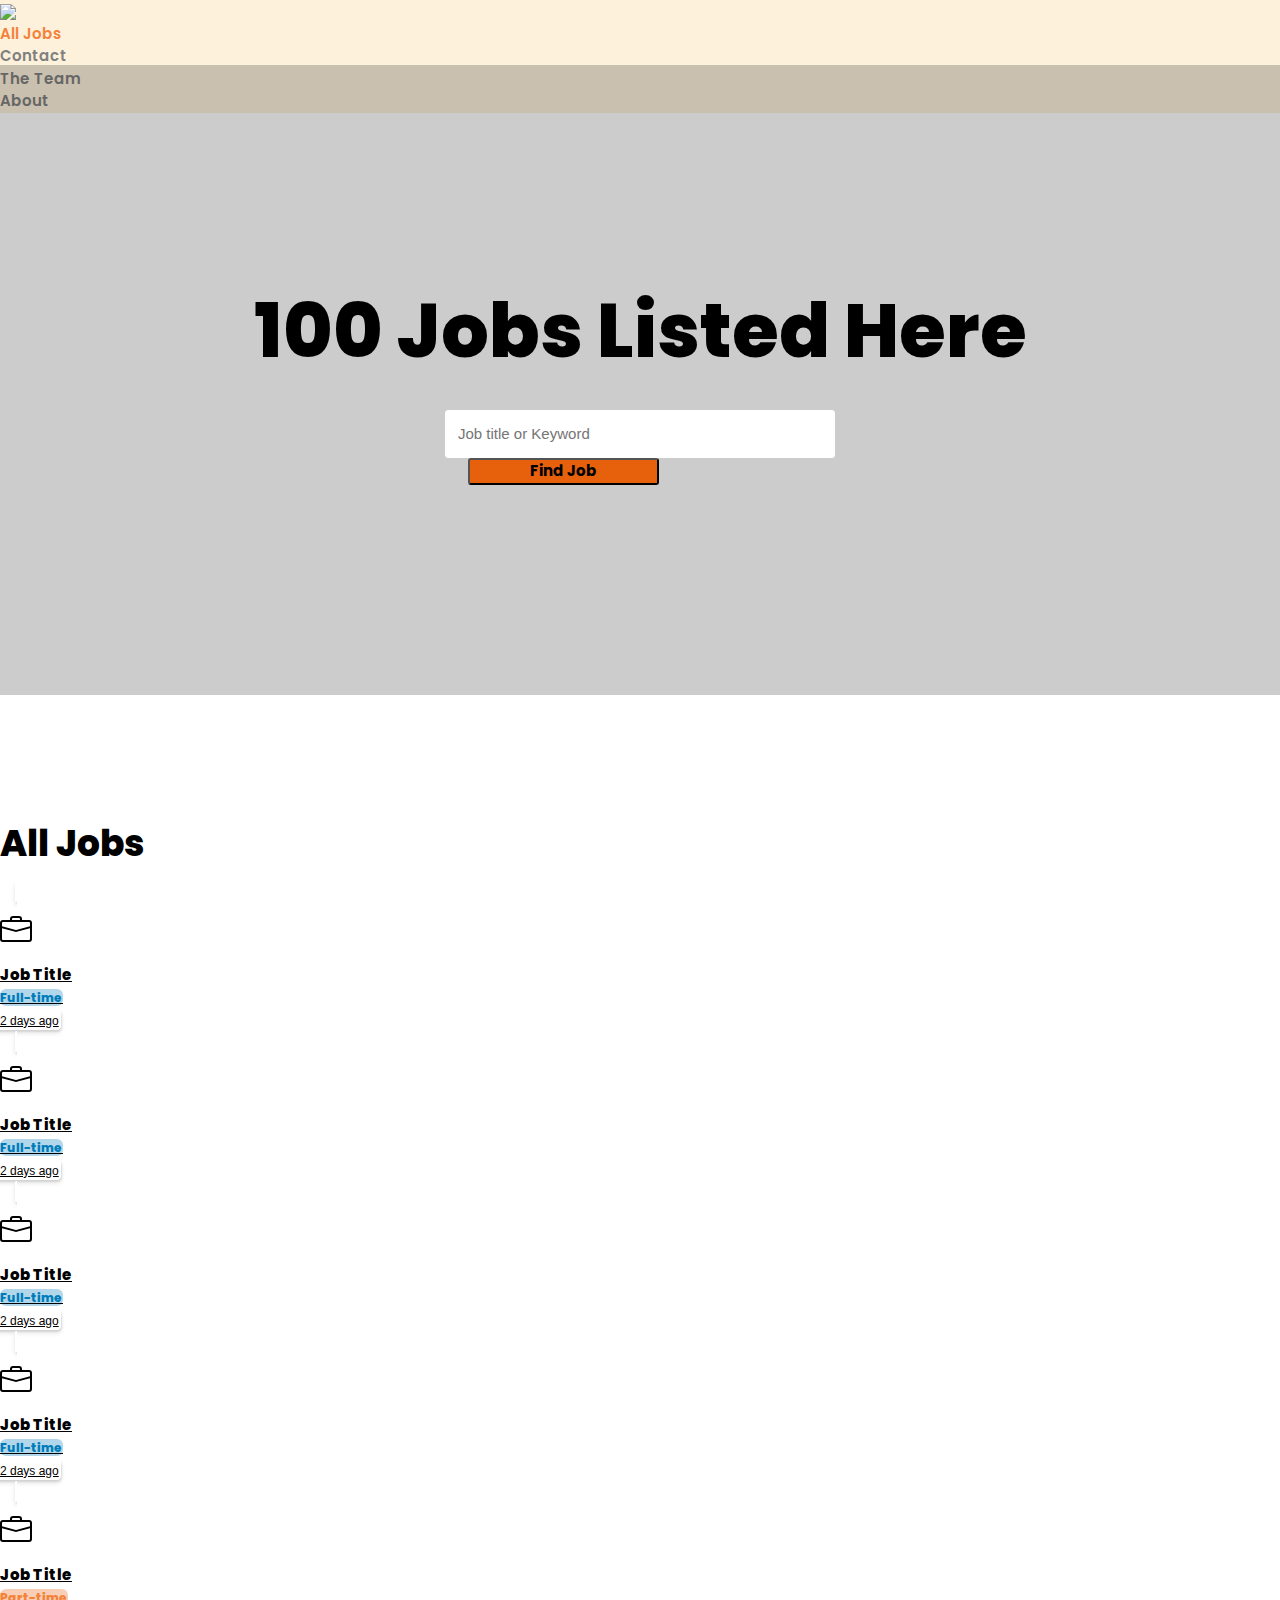
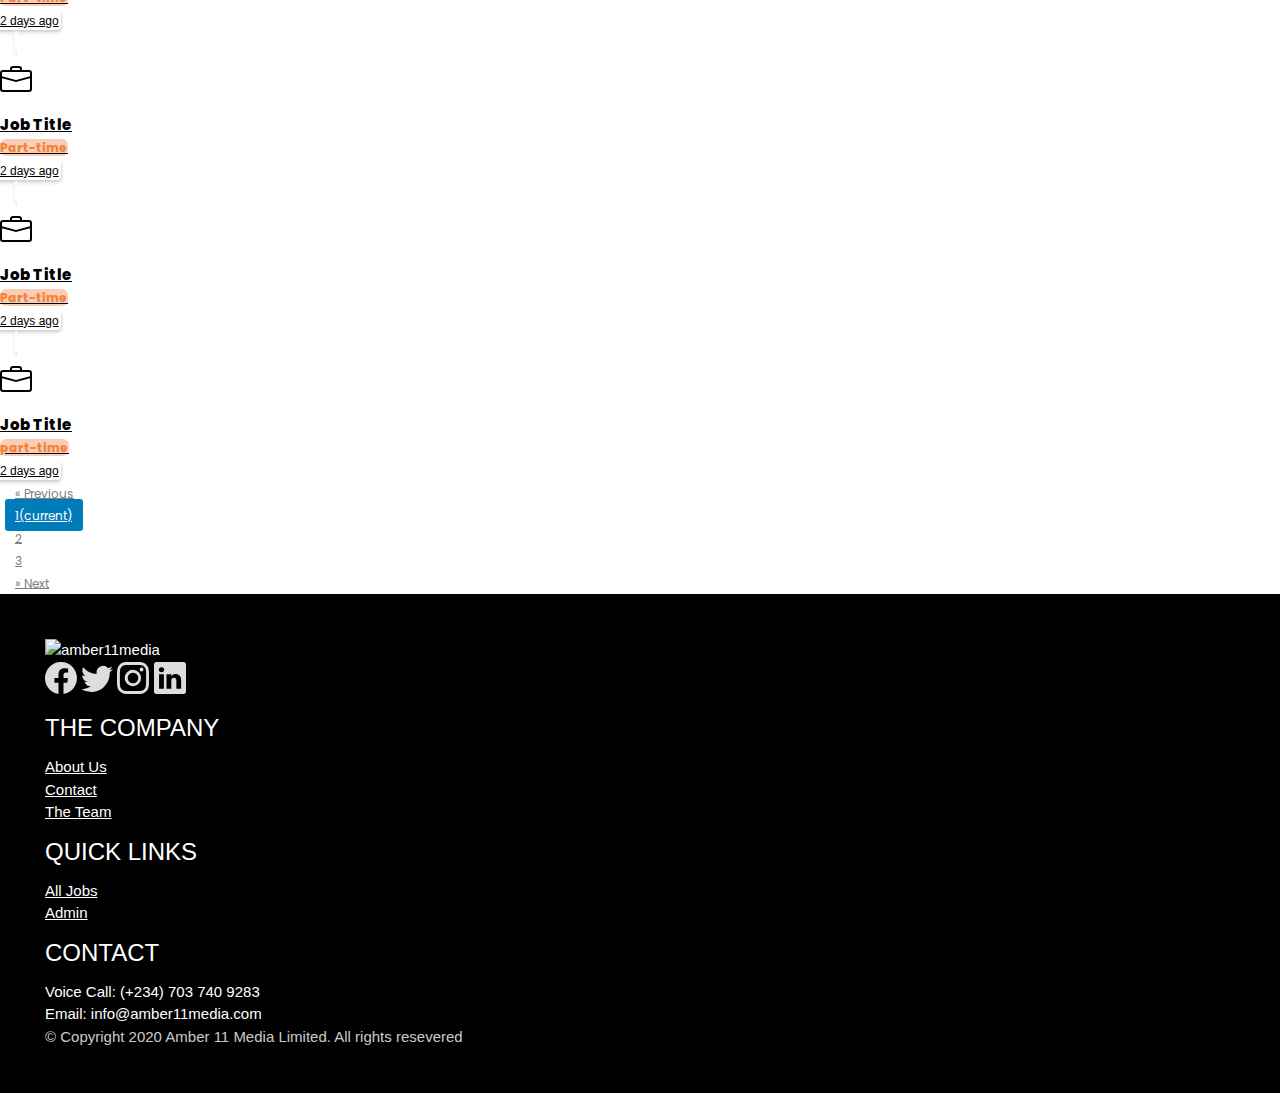
==== index.html @ 1d9342f6 "first comit" ====
<!DOCTYPE html>
<html lang="en">
<head>
  <meta charset="UTF-8">
  <meta name="viewport" content="width=device-width, initial-scale=1.0">
  <link rel="stylesheet" href="https://cdn.jsdelivr.net/npm/bootstrap@4.6.0/dist/css/bootstrap.min.css" integrity="sha384-B0vP5xmATw1+K9KRQjQERJvTumQW0nPEzvF6L/Z6nronJ3oUOFUFpCjEUQouq2+l" crossorigin="anonymous">
  <link rel="preconnect" href="https://fonts.gstatic.com">
  <link href="https://fonts.googleapis.com/css2?family=Poppins:wght@200;300;400;500;600;700;800;900&display=swap" rel="stylesheet"> 
  <link rel="stylesheet" href="https://www.w3schools.com/w3css/4/w3.css">
  <link rel="stylesheet" href="./scss/styles.css">

  <title>Amber Career List Copy</title>
</head>
<body>
  <!--Navigation-->
  <nav class="navbar navbar-expand-lg fixed-top pl-lg-5 pl-md-5 navbar-light">
    <div class="container">
    <a class="navbar-brand" href="./index.html"><img src="https://www.amber11media.com/uploads/logo-100.jpg"></a>
    <button class="navbar-toggler" type="button" data-toggle="collapse" data-target="#navbarSupportedContent" aria-controls="navbarSupportedContent" aria-expanded="false" aria-label="Toggle navigation">
      <span class="navbar-toggler-icon"></span>
    </button>
    <div class="collapse navbar-collapse justify-content-end pl-lg-5" id="navbarSupportedContent">
      <ul class="nav">
        <li class="nav-item active">
          <a class="nav-link" href="./index.html">All Jobs</a>
        </li>
        <li class="nav-item">
          <a class="nav-link" href="#">Contact</a>
        </li>
        <li class="nav-item">
          <a class="nav-link" href="#">The Team</a>
        </li>
        <li class="nav-item">
          <a class="nav-link" href="#">About</a>
        </li>
      </ul>
    </div>
  </div>
  </nav>

  <!--Main-->
  <main class="main-container container-fluid">
    <div class="dark-overlay">
      <div class="main-inner">
      <div class="main-header">
        <div class="col text-center"><span> 100 Jobs Listed Here</span></div>
      </div>
        <form class="text-center d-lg-flex d-md-flex d-sm-block ">
          <div class="main-form">
          <input type="text"  id="jobSearch" placeholder="Job title or Keyword"></div>
          <button type="submit" class="btn text-light">Find Job</button>
       </form>
      </div>
    </div>
  </main>

  <!-- Jobs Section-->
<section class="jobs-section text-center px-5">
  <h1 class="text-center text-dark">All Jobs</h1>
  <div class="row mx-auto">
    <div class="col-lg-3 col-md-6 col-sm-6">
  <a  href="./jobsDetails.html" class="card text-left mx-auto">
    <div class="card-body">
      <h5 class="card-title pl-3"> <svg xmlns="http://www.w3.org/2000/svg" width="32" height="32" fill="currentColor" class="bi bi-briefcase text-primary" viewBox="0 0 16 16">
        <path d="M6.5 1A1.5 1.5 0 0 0 5 2.5V3H1.5A1.5 1.5 0 0 0 0 4.5v8A1.5 1.5 0 0 0 1.5 14h13a1.5 1.5 0 0 0 1.5-1.5v-8A1.5 1.5 0 0 0 14.5 3H11v-.5A1.5 1.5 0 0 0 9.5 1h-3zm0 1h3a.5.5 0 0 1 .5.5V3H6v-.5a.5.5 0 0 1 .5-.5zm1.886 6.914L15 7.151V12.5a.5.5 0 0 1-.5.5h-13a.5.5 0 0 1-.5-.5V7.15l6.614 1.764a1.5 1.5 0 0 0 .772 0zM1.5 4h13a.5.5 0 0 1 .5.5v1.616L8.129 7.948a.5.5 0 0 1-.258 0L1 6.116V4.5a.5.5 0 0 1 .5-.5z"></path>
      </svg></h5>
      <p class="card-text">Job Title</p>
      <small class="job-time px-2">Full-time</small>
    </div>
      <small class="text-muted pl-4 pb-4 ">2 days ago</small>
  </a>
</div>

<div class="col-lg-3 col-md-6 col-sm-6">
  <a  href="./jobsDetails.html" class="card text-left mx-auto ">
    <div class="card-body">
      <h5 class="card-title pl-3"> <svg xmlns="http://www.w3.org/2000/svg" width="32" height="32" fill="currentColor" class="bi bi-briefcase text-primary" viewBox="0 0 16 16">
        <path d="M6.5 1A1.5 1.5 0 0 0 5 2.5V3H1.5A1.5 1.5 0 0 0 0 4.5v8A1.5 1.5 0 0 0 1.5 14h13a1.5 1.5 0 0 0 1.5-1.5v-8A1.5 1.5 0 0 0 14.5 3H11v-.5A1.5 1.5 0 0 0 9.5 1h-3zm0 1h3a.5.5 0 0 1 .5.5V3H6v-.5a.5.5 0 0 1 .5-.5zm1.886 6.914L15 7.151V12.5a.5.5 0 0 1-.5.5h-13a.5.5 0 0 1-.5-.5V7.15l6.614 1.764a1.5 1.5 0 0 0 .772 0zM1.5 4h13a.5.5 0 0 1 .5.5v1.616L8.129 7.948a.5.5 0 0 1-.258 0L1 6.116V4.5a.5.5 0 0 1 .5-.5z"></path>
      </svg></h5>
      <p class="card-text">Job Title</p>
      <small class="job-time px-2">Full-time</small>
    </div>
      <small class="text-muted pl-4 pb-4 ">2 days ago</small>
  </a>
</div>


<div class="col-lg-3 col-md-6 col-sm-6">
  <a  href="./jobsDetails.html" class="card text-left mx-auto">
    <div class="card-body">
      <h5 class="card-title pl-3"> <svg xmlns="http://www.w3.org/2000/svg" width="32" height="32" fill="currentColor" class="bi bi-briefcase text-primary" viewBox="0 0 16 16">
        <path d="M6.5 1A1.5 1.5 0 0 0 5 2.5V3H1.5A1.5 1.5 0 0 0 0 4.5v8A1.5 1.5 0 0 0 1.5 14h13a1.5 1.5 0 0 0 1.5-1.5v-8A1.5 1.5 0 0 0 14.5 3H11v-.5A1.5 1.5 0 0 0 9.5 1h-3zm0 1h3a.5.5 0 0 1 .5.5V3H6v-.5a.5.5 0 0 1 .5-.5zm1.886 6.914L15 7.151V12.5a.5.5 0 0 1-.5.5h-13a.5.5 0 0 1-.5-.5V7.15l6.614 1.764a1.5 1.5 0 0 0 .772 0zM1.5 4h13a.5.5 0 0 1 .5.5v1.616L8.129 7.948a.5.5 0 0 1-.258 0L1 6.116V4.5a.5.5 0 0 1 .5-.5z"></path>
      </svg></h5>
      <p class="card-text">Job Title</p>
      <small class="job-time px-2">Full-time</small>
    </div>
      <small class="text-muted pl-4 pb-4 ">2 days ago</small>
  </a>
</div>

<div class="col-lg-3 col-md-6 col-sm-6">
  <a  href="./jobsDetails.html" class="card text-left mx-auto">
    <div class="card-body">
      <h5 class="card-title pl-3"> <svg xmlns="http://www.w3.org/2000/svg" width="32" height="32" fill="currentColor" class="bi bi-briefcase text-primary" viewBox="0 0 16 16">
        <path d="M6.5 1A1.5 1.5 0 0 0 5 2.5V3H1.5A1.5 1.5 0 0 0 0 4.5v8A1.5 1.5 0 0 0 1.5 14h13a1.5 1.5 0 0 0 1.5-1.5v-8A1.5 1.5 0 0 0 14.5 3H11v-.5A1.5 1.5 0 0 0 9.5 1h-3zm0 1h3a.5.5 0 0 1 .5.5V3H6v-.5a.5.5 0 0 1 .5-.5zm1.886 6.914L15 7.151V12.5a.5.5 0 0 1-.5.5h-13a.5.5 0 0 1-.5-.5V7.15l6.614 1.764a1.5 1.5 0 0 0 .772 0zM1.5 4h13a.5.5 0 0 1 .5.5v1.616L8.129 7.948a.5.5 0 0 1-.258 0L1 6.116V4.5a.5.5 0 0 1 .5-.5z"></path>
      </svg></h5>
      <p class="card-text">Job Title</p>
      <small class="job-time px-2">Full-time</small>
    </div>
      <small class="text-muted pl-4 pb-4 ">2 days ago</small>
  </a>
</div>


<div class="col-lg-3 col-md-6 col-sm-6">
  <a  href="./jobsDetails.html" class="card text-left mx-auto">
    <div class="card-body">
      <h5 class="card-title pl-3"> <svg xmlns="http://www.w3.org/2000/svg" width="32" height="32" fill="currentColor" class="bi bi-briefcase text-primary" viewBox="0 0 16 16">
        <path d="M6.5 1A1.5 1.5 0 0 0 5 2.5V3H1.5A1.5 1.5 0 0 0 0 4.5v8A1.5 1.5 0 0 0 1.5 14h13a1.5 1.5 0 0 0 1.5-1.5v-8A1.5 1.5 0 0 0 14.5 3H11v-.5A1.5 1.5 0 0 0 9.5 1h-3zm0 1h3a.5.5 0 0 1 .5.5V3H6v-.5a.5.5 0 0 1 .5-.5zm1.886 6.914L15 7.151V12.5a.5.5 0 0 1-.5.5h-13a.5.5 0 0 1-.5-.5V7.15l6.614 1.764a1.5 1.5 0 0 0 .772 0zM1.5 4h13a.5.5 0 0 1 .5.5v1.616L8.129 7.948a.5.5 0 0 1-.258 0L1 6.116V4.5a.5.5 0 0 1 .5-.5z"></path>
      </svg></h5>
      <p class="card-text">Job Title</p>
      <small class="job-times px-2">Part-time</small>
    </div>
      <small class="text-muted pl-4 pb-4 ">2 days ago</small>
  </a>
</div>


<div class="col-lg-3 col-md-6 col-sm-6">
  <a  href="./jobsDetails.html" class="card text-left mx-auto">
    <div class="card-body">
      <h5 class="card-title pl-3"> <svg xmlns="http://www.w3.org/2000/svg" width="32" height="32" fill="currentColor" class="bi bi-briefcase text-primary" viewBox="0 0 16 16">
        <path d="M6.5 1A1.5 1.5 0 0 0 5 2.5V3H1.5A1.5 1.5 0 0 0 0 4.5v8A1.5 1.5 0 0 0 1.5 14h13a1.5 1.5 0 0 0 1.5-1.5v-8A1.5 1.5 0 0 0 14.5 3H11v-.5A1.5 1.5 0 0 0 9.5 1h-3zm0 1h3a.5.5 0 0 1 .5.5V3H6v-.5a.5.5 0 0 1 .5-.5zm1.886 6.914L15 7.151V12.5a.5.5 0 0 1-.5.5h-13a.5.5 0 0 1-.5-.5V7.15l6.614 1.764a1.5 1.5 0 0 0 .772 0zM1.5 4h13a.5.5 0 0 1 .5.5v1.616L8.129 7.948a.5.5 0 0 1-.258 0L1 6.116V4.5a.5.5 0 0 1 .5-.5z"></path>
      </svg></h5>
      <p class="card-text">Job Title</p>
      <small class="job-times px-2">Part-time</small>
    </div>
      <small class="text-muted pl-4 pb-4 ">2 days ago</small>
  </a>
</div>


<div class="col-lg-3 col-md-6 col-sm-6">
  <a  href="./jobsDetails.html" class="card text-left mx-auto">
    <div class="card-body">
      <h5 class="card-title pl-3"> <svg xmlns="http://www.w3.org/2000/svg" width="32" height="32" fill="currentColor" class="bi bi-briefcase text-primary" viewBox="0 0 16 16">
        <path d="M6.5 1A1.5 1.5 0 0 0 5 2.5V3H1.5A1.5 1.5 0 0 0 0 4.5v8A1.5 1.5 0 0 0 1.5 14h13a1.5 1.5 0 0 0 1.5-1.5v-8A1.5 1.5 0 0 0 14.5 3H11v-.5A1.5 1.5 0 0 0 9.5 1h-3zm0 1h3a.5.5 0 0 1 .5.5V3H6v-.5a.5.5 0 0 1 .5-.5zm1.886 6.914L15 7.151V12.5a.5.5 0 0 1-.5.5h-13a.5.5 0 0 1-.5-.5V7.15l6.614 1.764a1.5 1.5 0 0 0 .772 0zM1.5 4h13a.5.5 0 0 1 .5.5v1.616L8.129 7.948a.5.5 0 0 1-.258 0L1 6.116V4.5a.5.5 0 0 1 .5-.5z"></path>
      </svg></h5>
      <p class="card-text">Job Title</p>
      <small class="job-times px-2">Part-time</small>
    </div>
      <small class="text-muted pl-4 pb-4 ">2 days ago</small>
  </a>
</div>


<div class="col-lg-3 col-md-6 col-sm-6">
  <a  href="./jobsDetails.html" class="card text-left mx-auto">
    <div class="card-body">
      <h5 class="card-title pl-3"> <svg xmlns="http://www.w3.org/2000/svg" width="32" height="32" fill="currentColor" class="bi bi-briefcase text-primary" viewBox="0 0 16 16">
        <path d="M6.5 1A1.5 1.5 0 0 0 5 2.5V3H1.5A1.5 1.5 0 0 0 0 4.5v8A1.5 1.5 0 0 0 1.5 14h13a1.5 1.5 0 0 0 1.5-1.5v-8A1.5 1.5 0 0 0 14.5 3H11v-.5A1.5 1.5 0 0 0 9.5 1h-3zm0 1h3a.5.5 0 0 1 .5.5V3H6v-.5a.5.5 0 0 1 .5-.5zm1.886 6.914L15 7.151V12.5a.5.5 0 0 1-.5.5h-13a.5.5 0 0 1-.5-.5V7.15l6.614 1.764a1.5 1.5 0 0 0 .772 0zM1.5 4h13a.5.5 0 0 1 .5.5v1.616L8.129 7.948a.5.5 0 0 1-.258 0L1 6.116V4.5a.5.5 0 0 1 .5-.5z"></path>
      </svg></h5>
      <p class="card-text">Job Title</p>
      <small class="job-times px-2">part-time</small>
    </div>
      <small class="text-muted pl-4 pb-4 ">2 days ago</small>
  </a>
</div>
</section>

<!-- Pagination-->
<nav aria-label="Page navigation">
  <ul class="pagination py-4 justify-content-center align-items-center">
    <li class="page-item disabled">
      <a class="page-link" href="#" aria-label="Previous">
        <span aria-hidden="true">&laquo;</span>
        <span class="sr-only">Previous</span>
      </a>
    </li>
    <li class="page-item active">
      <a class="page-link" href="#">1<span class="sr-only">(current)</span></a>
    </li>
    <li class="page-item"><a class="page-link" href="#">2</a></li>
    <li class="page-item"><a class="page-link" href="#">3</a></li>
    <li class="page-item">
      <a class="page-link" href="#" aria-label="Next">
        <span aria-hidden="true">&raquo;</span>
        <span class="sr-only">Next</span>
      </a>
    </li>
  </ul>
</nav>

<!--Footer-->
<footer class=" footer">
  <div class="container">
    <div class="row">
      <div class="col-lg-3 col-md-4 col-sm-12  text-center py-3">
        <img src="https://www.amber11media.com/uploads/logo-195.jpg" alt="amber11media"> 
        <div class="fonts mt-3 pl-lg-3 text-center">
          <svg xmlns="http://www.w3.org/2000/svg" width="32" height="32" fill="currentColor" class="bi bi-facebook" viewBox="0 0 16 16">
<path d="M16 8.049c0-4.446-3.582-8.05-8-8.05C3.58 0-.002 3.603-.002 8.05c0 4.017 2.926 7.347 6.75 7.951v-5.625h-2.03V8.05H6.75V6.275c0-2.017 1.195-3.131 3.022-3.131.876 0 1.791.157 1.791.157v1.98h-1.009c-.993 0-1.303.621-1.303 1.258v1.51h2.218l-.354 2.326H9.25V16c3.824-.604 6.75-3.934 6.75-7.951z"></path>
</svg>
   <svg xmlns="http://www.w3.org/2000/svg" width="32" height="32" fill="currentColor" class="bi bi-twitter" viewBox="0 0 16 16">
    <path d="M5.026 15c6.038 0 9.341-5.003 9.341-9.334 0-.14 0-.282-.006-.422A6.685 6.685 0 0 0 16 3.542a6.658 6.658 0 0 1-1.889.518 3.301 3.301 0 0 0 1.447-1.817 6.533 6.533 0 0 1-2.087.793A3.286 3.286 0 0 0 7.875 6.03a9.325 9.325 0 0 1-6.767-3.429 3.289 3.289 0 0 0 1.018 4.382A3.323 3.323 0 0 1 .64 6.575v.045a3.288 3.288 0 0 0 2.632 3.218 3.203 3.203 0 0 1-.865.115 3.23 3.23 0 0 1-.614-.057 3.283 3.283 0 0 0 3.067 2.277A6.588 6.588 0 0 1 .78 13.58a6.32 6.32 0 0 1-.78-.045A9.344 9.344 0 0 0 5.026 15z"></path>
  </svg>
  <svg xmlns="http://www.w3.org/2000/svg" width="32" height="32" fill="currentColor" class="bi bi-instagram" viewBox="0 0 16 16">
    <path d="M8 0C5.829 0 5.556.01 4.703.048 3.85.088 3.269.222 2.76.42a3.917 3.917 0 0 0-1.417.923A3.927 3.927 0 0 0 .42 2.76C.222 3.268.087 3.85.048 4.7.01 5.555 0 5.827 0 8.001c0 2.172.01 2.444.048 3.297.04.852.174 1.433.372 1.942.205.526.478.972.923 1.417.444.445.89.719 1.416.923.51.198 1.09.333 1.942.372C5.555 15.99 5.827 16 8 16s2.444-.01 3.298-.048c.851-.04 1.434-.174 1.943-.372a3.916 3.916 0 0 0 1.416-.923c.445-.445.718-.891.923-1.417.197-.509.332-1.09.372-1.942C15.99 10.445 16 10.173 16 8s-.01-2.445-.048-3.299c-.04-.851-.175-1.433-.372-1.941a3.926 3.926 0 0 0-.923-1.417A3.911 3.911 0 0 0 13.24.42c-.51-.198-1.092-.333-1.943-.372C10.443.01 10.172 0 7.998 0h.003zm-.717 1.442h.718c2.136 0 2.389.007 3.232.046.78.035 1.204.166 1.486.275.373.145.64.319.92.599.28.28.453.546.598.92.11.281.24.705.275 1.485.039.843.047 1.096.047 3.231s-.008 2.389-.047 3.232c-.035.78-.166 1.203-.275 1.485a2.47 2.47 0 0 1-.599.919c-.28.28-.546.453-.92.598-.28.11-.704.24-1.485.276-.843.038-1.096.047-3.232.047s-2.39-.009-3.233-.047c-.78-.036-1.203-.166-1.485-.276a2.478 2.478 0 0 1-.92-.598 2.48 2.48 0 0 1-.6-.92c-.109-.281-.24-.705-.275-1.485-.038-.843-.046-1.096-.046-3.233 0-2.136.008-2.388.046-3.231.036-.78.166-1.204.276-1.486.145-.373.319-.64.599-.92.28-.28.546-.453.92-.598.282-.11.705-.24 1.485-.276.738-.034 1.024-.044 2.515-.045v.002zm4.988 1.328a.96.96 0 1 0 0 1.92.96.96 0 0 0 0-1.92zm-4.27 1.122a4.109 4.109 0 1 0 0 8.217 4.109 4.109 0 0 0 0-8.217zm0 1.441a2.667 2.667 0 1 1 0 5.334 2.667 2.667 0 0 1 0-5.334z"></path>
  </svg>
  <svg xmlns="http://www.w3.org/2000/svg" width="32" height="32" fill="currentColor" class="bi bi-linkedin" viewBox="0 0 16 16">
    <path d="M0 1.146C0 .513.526 0 1.175 0h13.65C15.474 0 16 .513 16 1.146v13.708c0 .633-.526 1.146-1.175 1.146H1.175C.526 16 0 15.487 0 14.854V1.146zm4.943 12.248V6.169H2.542v7.225h2.401zm-1.2-8.212c.837 0 1.358-.554 1.358-1.248-.015-.709-.52-1.248-1.342-1.248-.822 0-1.359.54-1.359 1.248 0 .694.521 1.248 1.327 1.248h.016zm4.908 8.212V9.359c0-.216.016-.432.08-.586.173-.431.568-.878 1.232-.878.869 0 1.216.662 1.216 1.634v3.865h2.401V9.25c0-2.22-1.184-3.252-2.764-3.252-1.274 0-1.845.7-2.165 1.193v.025h-.016a5.54 5.54 0 0 1 .016-.025V6.169h-2.4c.03.678 0 7.225 0 7.225h2.4z"></path>
  </svg>
</div>
      </div>

      <div class="col-lg-3 col-md-4 col-sm-6 text-center py-3">
        <h3>THE COMPANY</h3> 
        <ul class="d-flex">
          <li>
            <a href="#"> About Us </a>
          </li>
          <li>
            <a href="#"> Contact </a>
          </li>
          <li>
            <a href="#"> The Team </a>
          </li>
        </ul>
      </div>

      <div class="col-lg-3 col-md-4 col-sm-6 text-center py-3">
        <h3> QUICK LINKS</h3> 
        <ul class="d-flex">
          <li>
            <a href="#"> All Jobs</a>
          </li>
          <li>
            <a href="#"> Admin </a>
          </li>
        
        </ul> </div>

      <div class="col-lg-3 col-md-12 col-sm-12 py-3 text-center"> 
        <h3>CONTACT</h3>
        <p>Voice Call: (+234) 703 740 9283</p>
        <p>Email: info@amber11media.com</p>
      </div>
    </div>
  </div>
  <div class="copyright">
    <p class="text-center mt-5 copyright" style="color: rgba(255, 255, 255, 0.8)">
      © Copyright 2020 Amber 11 Media Limited. All rights resevered
    </p>
  </div>
</footer>

  <script src="https://code.jquery.com/jquery-3.5.1.slim.min.js" integrity="sha384-DfXdz2htPH0lsSSs5nCTpuj/zy4C+OGpamoFVy38MVBnE+IbbVYUew+OrCXaRkfj" crossorigin="anonymous"></script>
<script src="https://cdn.jsdelivr.net/npm/bootstrap@4.6.0/dist/js/bootstrap.bundle.min.js" integrity="sha384-Piv4xVNRyMGpqkS2by6br4gNJ7DXjqk09RmUpJ8jgGtD7zP9yug3goQfGII0yAns" crossorigin="anonymous"></script>
</body>
</html>
---- scss/styles.css ----
.navbar {
  background: #FDF1DB;
}

.navbar .container {
  margin: 0;
  padding: 0;
}

.navbar .navbar-toggler {
  border: none;
  line-height: 1.5;
}

.navbar .nav-item.active a {
  color: #f58239;
}

.navbar .nav-link {
  text-decoration: none;
  color: gray;
  font-weight: 600;
  font-size: 1rem;
  padding-right: 1.7rem;
  font-family: "Poppins", sans-serif;
}

.navbar .nav-link:hover {
  color: #f58239;
}

@media screen and (max-width: 768px) {
  .nav {
    flex-direction: column;
    align-items: center;
  }
  .nav-link {
    margin: .8rem 0;
  }
}

.main-container {
  min-height: 70vh;
  background: url(https://images.unsplash.com/photo-1472289065668-ce650ac443d2?ixlib=rb-1.2.1&ixid=MXwxMjA3fDB8MHxwaG90by1wYWdlfHx8fGVufDB8fHw%3D&auto=format&fit=crop&w=1500&q=80);
  background-repeat: no-repeat;
  background-size: cover;
  margin-top: 4.3em;
}

.main-container .main-inner {
  display: flex;
  flex-direction: column;
  align-items: center;
  justify-content: center;
  min-height: 70vh;
}

.main-container .dark-overlay {
  background-color: rgba(0, 0, 0, 0.2);
  position: absolute;
  top: 0;
  left: 0;
  width: 100%;
  min-height: 70vh;
  margin-top: 4.3em;
}

.main-container .main-header {
  font-family: "Poppins", sans-serif;
  font-weight: 800;
  font-size: 5rem;
  margin-bottom: 1.5rem;
}

.main-container #jobSearch {
  width: 26em;
  padding: .8em;
  border-radius: .2rem;
  border: white solid 1px;
}

.main-container .btn {
  font-family: "Poppins", sans-serif;
  font-weight: 700;
  background-color: #e7600c;
  margin-left: 1.5rem;
  padding: 0 4rem;
  border-radius: .2rem;
}

@media screen and (max-width: 1024.98px) {
  .main-container {
    min-height: 40vh;
  }
  .main-container .main-inner {
    min-height: 40vh;
  }
  .main-container .dark-overlay {
    min-height: 40vh;
  }
  .main-container .main-header {
    font-size: 4.3rem;
    font-weight: 700;
  }
  .main-container #jobSearch {
    width: 22em;
    padding: .7em;
    border-radius: .2rem;
    border: white solid 1px;
  }
  .main-container .btn {
    font-family: "Poppins", sans-serif;
    font-weight: 600;
    background-color: #e7600c;
    margin-left: 1.5rem;
    padding: 0 3rem;
    border-radius: .2rem;
  }
}

@media screen and (max-width: 576.98px) {
  .main-container {
    min-height: 70vh;
  }
  .main-container .main-inner {
    min-height: 70vh;
  }
  .main-container .dark-overlay {
    min-height: 70vh;
  }
  .main-container .main-header {
    font-size: 3.5rem;
    font-weight: 700;
    line-height: 1.2;
  }
  .main-container #jobSearch {
    width: 22em;
    padding: .6em;
    border-radius: .2rem;
    border: white solid 1px;
  }
  .main-container .btn {
    font-family: "Poppins", sans-serif;
    font-weight: 600;
    background-color: #e7600c;
    margin-top: 1.5rem;
    margin-left: 0;
    padding: .6rem;
    width: 22em;
    border-radius: .2rem;
  }
}

@media screen and (max-width: 480.98px) {
  .main-container {
    min-height: 70vh;
  }
  .main-container .main-inner {
    min-height: 70vh;
  }
  .main-container .dark-overlay {
    min-height: 70vh;
  }
  .main-container .main-header {
    font-size: 3.2rem;
    font-weight: 700;
    line-height: 1.2;
  }
  .main-container #jobSearch {
    width: 18em;
    padding: .6em;
    border-radius: .2rem;
    border: white solid 1px;
  }
  .main-container .btn {
    font-family: "Poppins", sans-serif;
    font-weight: 600;
    background-color: #e7600c;
    margin-top: 1.5rem;
    margin-left: 0;
    padding: .6rem;
    width: 18em;
    border-radius: .2rem;
  }
}

@media screen and (max-width: 290px) {
  .main-container {
    min-height: 70vh;
  }
  .main-container .main-inner {
    min-height: 70vh;
  }
  .main-container .dark-overlay {
    min-height: 70vh;
  }
  .main-container .main-header {
    font-size: 3.5rem;
    font-weight: 700;
    line-height: 1.2;
  }
  .main-container #jobSearch {
    width: 15em;
    padding: .6em;
    border-radius: .2rem;
    border: white solid 1px;
  }
  .main-container .btn {
    font-family: "Poppins", sans-serif;
    font-weight: 600;
    background-color: #e7600c;
    margin-top: 1.5rem;
    margin-left: 0;
    padding: .6rem;
    width: 15em;
    border-radius: .2rem;
  }
}

h1 {
  font-family: "Poppins", sans-serif;
  font-weight: 800;
}

.card {
  margin: 1rem;
  height: 12rem;
  width: 18rem;
  border-radius: .3rem;
  border: 2px solid white;
  box-shadow: 1px 2px 2px rgba(0, 0, 0, 0.1), 0 3px 5px rgba(0, 0, 0, 0.1);
}

.card .card-text {
  font-family: "Poppins", sans-serif;
  font-weight: 800;
}

.card .job-time {
  font-family: "Poppins", sans-serif;
  font-weight: 800;
  border-radius: .4rem;
  color: #007cba;
  background-color: rgba(0, 124, 186, 0.3);
}

.card .job-times {
  font-family: "Poppins", sans-serif;
  font-weight: 800;
  border-radius: .4rem;
  color: #f58239;
  background-color: rgba(231, 96, 12, 0.3);
}

@media screen and (max-width: 1000px) {
  .card {
    width: 20rem;
  }
}

@media screen and (max-width: 650px) {
  .card {
    width: 15rem;
  }
}

@media screen and (max-width: 290px) {
  .card {
    width: 12rem;
  }
}

.pagination .page-item {
  padding: 0 .3rem;
}

.page-item.active .page-link {
  z-index: 3;
  color: #fff;
  background-color: #007cba;
  border-color: #007cba;
}

.page-link {
  font-family: "Poppins", sans-serif;
  border-radius: .2rem;
  border-color: gray;
  font-size: .8rem;
  padding: .5rem .7rem;
  color: gray;
}

footer {
  padding: 3rem;
  background-color: black;
  color: white;
}

footer img {
  height: 100px;
  width: 170px;
  object-fit: cover;
}

footer svg {
  color: rgba(233, 233, 233, 0.95);
}

footer ul {
  flex-direction: column;
}

footer li {
  list-style: none;
}

footer li a {
  color: white;
}

.full-card {
  margin: 5rem 0 4rem 0;
  width: 80%;
  height: fit-content;
  border-radius: .3rem;
  border: 2px solid white;
  box-shadow: 1px 2px 2px rgba(0, 0, 0, 0.1), 0 3px 5px rgba(0, 0, 0, 0.1);
  font-family: "Poppins", sans-serif;
  padding: 2rem;
}

.full-card .apply-btn {
  width: 10rem;
  font-family: "Poppins", sans-serif;
  font-weight: 800;
  margin: 0 0 2rem 0;
}

.full-card .commitment {
  width: fit-content;
  padding: .4rem;
  font-family: "Poppins", sans-serif;
  font-weight: 800;
  font-size: 1.2rem;
  color: #007cba;
  background-color: rgba(0, 124, 186, 0.3);
}

.full-card .skills {
  padding: .1rem;
  font-family: "Poppins", sans-serif;
  font-size: 1.2rem;
  color: #f58239;
  background-color: rgba(231, 96, 12, 0.3);
}

@media screen and (max-width: 650px) {
  .full-card {
    margin: 5rem 0 2rem 0;
    width: 95%;
    padding: 1rem;
  }
  .full-card .skills {
    width: fit-content;
  }
}

.apply-card {
  margin: 7rem 0 4rem 0;
  width: 70%;
  height: fit-content;
  border-radius: .3rem;
  border: 2px solid white;
  box-shadow: 0 2px 2px rgba(0, 0, 0, 0.2), 2px 3px 5px rgba(0, 0, 0, 0.5);
  font-family: "Poppins", sans-serif;
}

.apply-card form .form-group {
  margin: 1rem;
  font-size: 1.2rem;
}

.apply-card form .btn-apply {
  margin: 2rem 0;
}

.apply-card form .btn-apply input {
  background-color: #f58239;
  color: white;
}

@media screen and (max-width: 650px) {
  .apply-card {
    margin: 5rem 0 2rem 0;
    width: 95%;
    padding: 1rem;
  }
}

* {
  margin: 0;
  padding: 0;
  box-sizing: border-box;
}
/*# sourceMappingURL=styles.css.map */
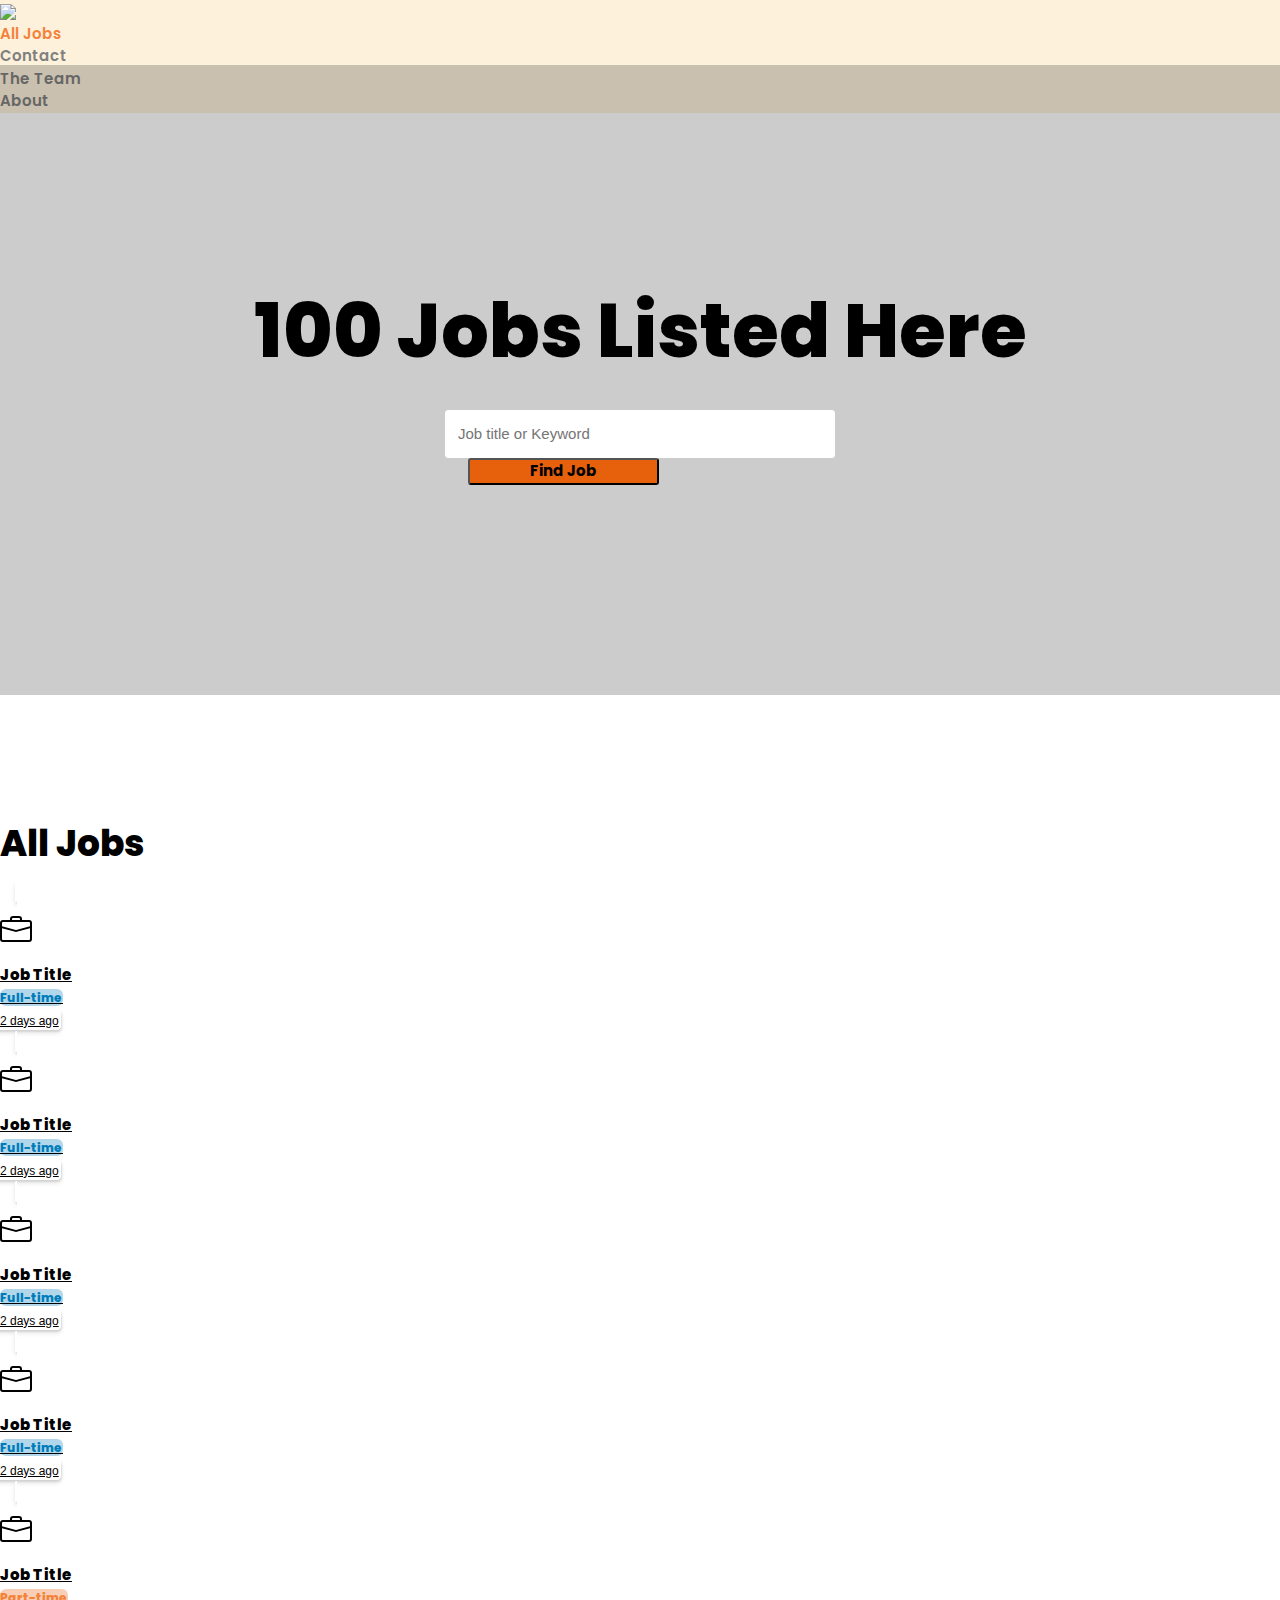
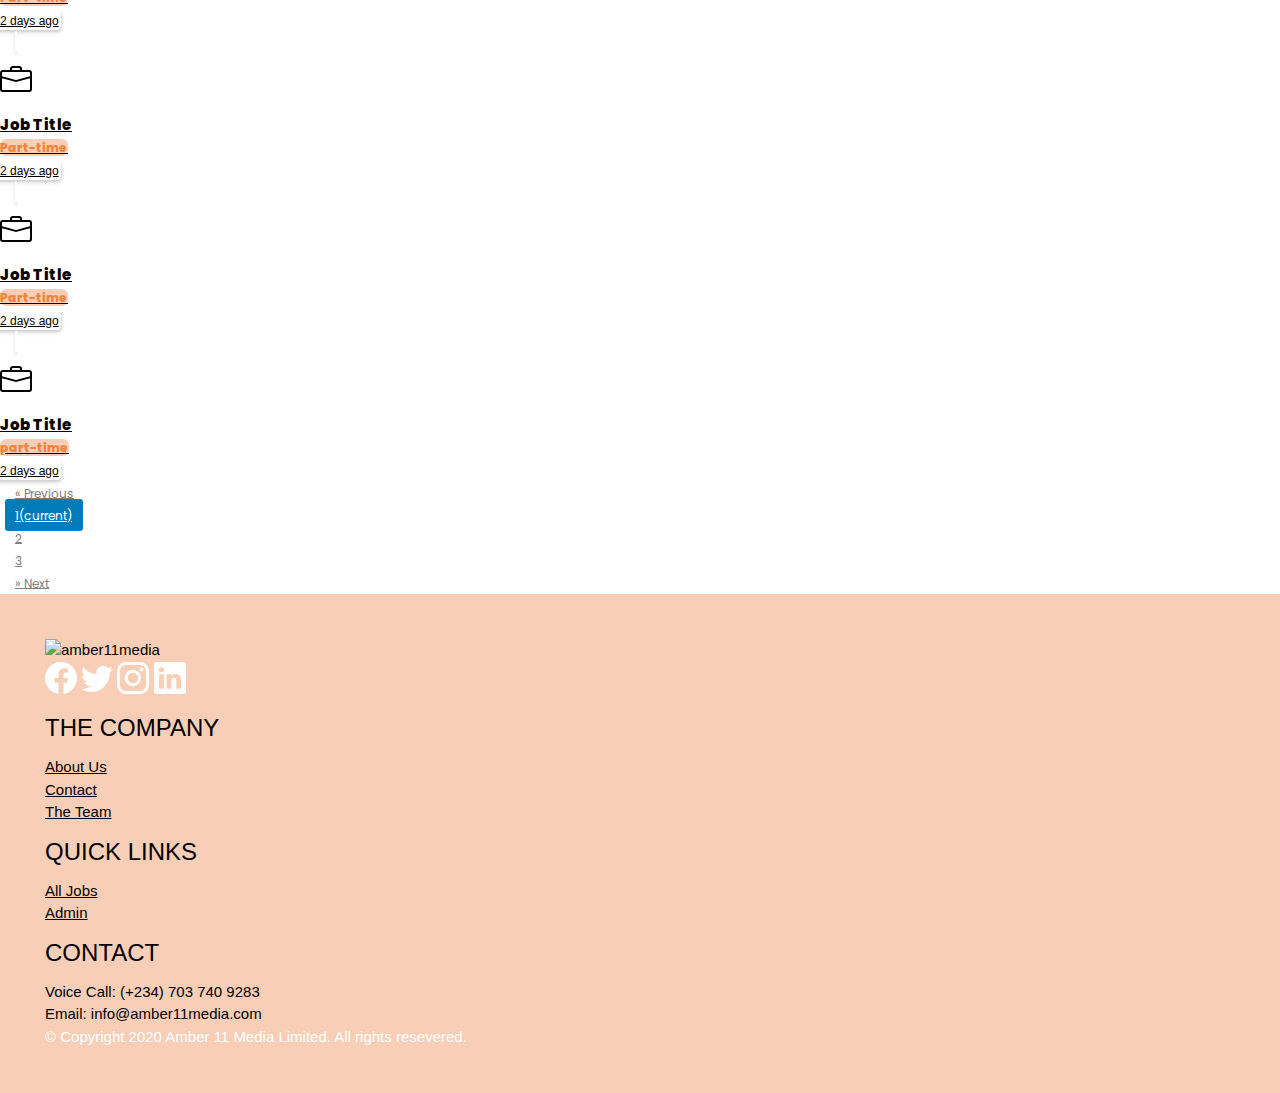
==== commit dbab88cc: "updated" ====
--- a/index.html
+++ b/index.html
@@ -13,7 +13,7 @@
 </head>
 <body>
   <!--Navigation-->
-  <nav class="navbar navbar-expand-lg fixed-top pl-lg-5 pl-md-5 navbar-light">
+  <nav class="navbar navbar-expand-lg fixed-top pl-lg-5 pl-md-5 navbar-light shadow p-3 mb-5 rounded">
     <div class="container">
     <a class="navbar-brand" href="./index.html"><img src="https://www.amber11media.com/uploads/logo-100.jpg"></a>
     <button class="navbar-toggler" type="button" data-toggle="collapse" data-target="#navbarSupportedContent" aria-controls="navbarSupportedContent" aria-expanded="false" aria-label="Toggle navigation">
@@ -235,7 +235,7 @@
             <a href="#"> All Jobs</a>
           </li>
           <li>
-            <a href="#"> Admin </a>
+            <a href="./admin.html"> Admin </a>
           </li>
         
         </ul> </div>
@@ -248,8 +248,8 @@
     </div>
   </div>
   <div class="copyright">
-    <p class="text-center mt-5 copyright" style="color: rgba(255, 255, 255, 0.8)">
-      © Copyright 2020 Amber 11 Media Limited. All rights resevered
+    <p class="text-center mt-5 copyright">
+      © Copyright 2020 Amber 11 Media Limited. All rights resevered.
     </p>
   </div>
 </footer>
--- a/scss/styles.css
+++ b/scss/styles.css
@@ -292,8 +292,8 @@
 
 footer {
   padding: 3rem;
-  background-color: black;
-  color: white;
+  background-color: rgba(231, 96, 12, 0.3);
+  color: black;
 }
 
 footer img {
@@ -303,7 +303,7 @@
 }
 
 footer svg {
-  color: rgba(233, 233, 233, 0.95);
+  color: white;
 }
 
 footer ul {
@@ -315,11 +315,15 @@
 }
 
 footer li a {
+  color: black;
+}
+
+footer .copyright p {
   color: white;
 }
 
 .full-card {
-  margin: 5rem 0 4rem 0;
+  margin: 7rem 0 3rem 0;
   width: 80%;
   height: fit-content;
   border-radius: .3rem;
@@ -397,9 +401,63 @@
   }
 }
 
+.admin {
+  width: 80%;
+}
+
+.adminform {
+  margin: 8rem 0 5rem 0;
+  font-family: "Poppins", sans-serif;
+}
+
+.adminform .admininput {
+  padding: .9rem 1rem;
+  width: 30%;
+  border: 1px solid #c5cbce;
+  border-radius: .5rem;
+  margin-right: 1.5rem;
+}
+
+.adminform .adminbtn {
+  background-color: #f58239;
+  padding: .85rem 1rem;
+  width: 15%;
+  color: white;
+  font-size: 1rem;
+  font-weight: 600;
+}
+
+@media screen and (max-width: 650px) {
+  .adminform .admininput {
+    width: 90%;
+    margin-bottom: 1rem;
+    margin-right: 0;
+  }
+  .adminform .adminbtn {
+    width: 90%;
+  }
+}
+
+@media screen and (max-width: 290px) {
+  .adminform .admininput {
+    width: 90%;
+    margin-bottom: 1rem;
+    margin-right: 0;
+    font-size: .8rem;
+  }
+  .adminform .adminbtn {
+    width: 90%;
+  }
+}
+
 * {
   margin: 0;
   padding: 0;
   box-sizing: border-box;
 }
+
+.theader {
+  color: #007cba;
+  background-color: rgba(0, 124, 186, 0.3);
+}
 /*# sourceMappingURL=styles.css.map */